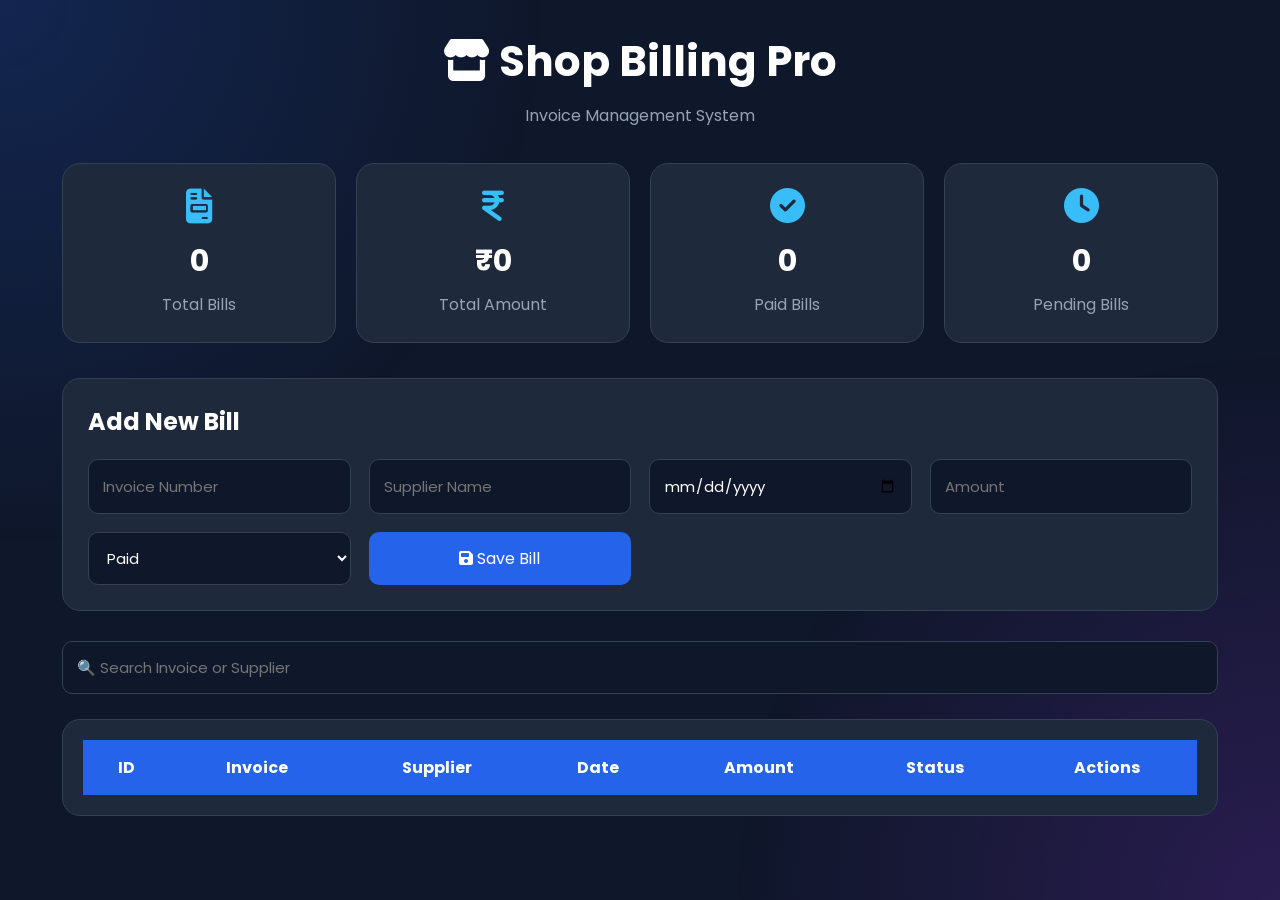
==== index.html @ 56f445ea "Add files via upload" ====
<!DOCTYPE html>
<html lang="en">
<head>
<meta charset="UTF-8">
<meta name="viewport" content="width=device-width, initial-scale=1.0">

<title>Shop Billing Pro</title>

<link rel="stylesheet" href="style.css">

<link rel="preconnect" href="https://fonts.googleapis.com">
<link rel="preconnect" href="https://fonts.gstatic.com" crossorigin>

<link href="https://fonts.googleapis.com/css2?family=Poppins:wght@300;400;500;600;700&display=swap" rel="stylesheet">

<link rel="stylesheet"
href="https://cdnjs.cloudflare.com/ajax/libs/font-awesome/6.6.0/css/all.min.css">

</head>

<body>

<div class="background"></div>

<div class="container">

<header>

<h1>
<i class="fa-solid fa-store"></i>
Shop Billing Pro
</h1>

<p>Invoice Management System</p>

</header>

<!-- Dashboard -->

<section class="dashboard">

<div class="card">

<i class="fa-solid fa-file-invoice"></i>

<h2 id="totalBills">0</h2>

<p>Total Bills</p>

</div>

<div class="card">

<i class="fa-solid fa-indian-rupee-sign"></i>

<h2 id="totalAmount">₹0</h2>

<p>Total Amount</p>

</div>

<div class="card">

<i class="fa-solid fa-circle-check"></i>

<h2 id="paidBills">0</h2>

<p>Paid Bills</p>

</div>

<div class="card">

<i class="fa-solid fa-clock"></i>

<h2 id="pendingBills">0</h2>

<p>Pending Bills</p>

</div>

</section>

<!-- FORM -->

<section class="form-box">

<h2>Add New Bill</h2>

<form id="billForm">

<div class="grid">

<input
type="text"
id="invoice"
placeholder="Invoice Number"
required>

<input
type="text"
id="supplier"
placeholder="Supplier Name"
required>

<input
type="date"
id="date"
required>

<input
type="number"
id="amount"
placeholder="Amount"
required>

<select id="status">

<option value="Paid">Paid</option>

<option value="Unpaid">Unpaid</option>

</select>

<button type="submit">

<i class="fa-solid fa-floppy-disk"></i>

Save Bill

</button>

</div>

</form>

</section>

<!-- SEARCH -->

<section>

<input
type="text"
id="search"
placeholder="🔍 Search Invoice or Supplier">

</section>

<!-- TABLE -->

<section class="table-box">

<table id="billTable">

<thead>

<tr>

<th>ID</th>

<th>Invoice</th>

<th>Supplier</th>

<th>Date</th>

<th>Amount</th>

<th>Status</th>

<th>Actions</th>

</tr>

</thead>

<tbody id="tableBody">

</tbody>

</table>

</section>

</div>

<script src="script.js"></script>

</body>
</html>
---- style.css ----
*{
    margin:0;
    padding:0;
    box-sizing:border-box;
    font-family:'Poppins',sans-serif;
}

body{
    background:#0f172a;
    color:#fff;
    min-height:100vh;
}

.background{
    position:fixed;
    width:100%;
    height:100%;
    background:
    radial-gradient(circle at top left,#2563eb33,transparent 35%),
    radial-gradient(circle at bottom right,#9333ea33,transparent 35%);
    z-index:-1;
}

.container{
    width:95%;
    max-width:1400px;
    margin:auto;
    padding:30px;
}

header{
    text-align:center;
    margin-bottom:35px;
}

header h1{
    font-size:42px;
    margin-bottom:10px;
}

header p{
    color:#94a3b8;
}

.dashboard{
    display:grid;
    grid-template-columns:repeat(auto-fit,minmax(220px,1fr));
    gap:20px;
    margin-bottom:35px;
}

.card{
    background:#1e293b;
    padding:25px;
    border-radius:18px;
    border:1px solid #334155;
    transition:.35s;
    text-align:center;
}

.card:hover{
    transform:translateY(-8px);
    box-shadow:0 20px 40px rgba(0,0,0,.35);
}

.card i{
    font-size:35px;
    color:#38bdf8;
    margin-bottom:15px;
}

.card h2{
    font-size:30px;
    margin-bottom:8px;
}

.card p{
    color:#94a3b8;
}

.form-box{
    background:#1e293b;
    padding:25px;
    border-radius:18px;
    margin-bottom:30px;
    border:1px solid #334155;
}

.form-box h2{
    margin-bottom:20px;
}

.grid{
    display:grid;
    grid-template-columns:repeat(auto-fit,minmax(220px,1fr));
    gap:18px;
}

input,
select{
    padding:14px;
    border:none;
    border-radius:10px;
    background:#0f172a;
    color:white;
    border:1px solid #334155;
    font-size:15px;
}

input:focus,
select:focus{
    outline:none;
    border-color:#3b82f6;
}

button{
    background:#2563eb;
    color:white;
    border:none;
    border-radius:10px;
    cursor:pointer;
    font-size:16px;
    transition:.3s;
}

button:hover{
    background:#1d4ed8;
}

#search{
    width:100%;
    margin-bottom:25px;
}

.table-box{
    overflow:auto;
    background:#1e293b;
    border-radius:18px;
    padding:20px;
    border:1px solid #334155;
}

table{
    width:100%;
    border-collapse:collapse;
}

th{
    background:#2563eb;
    padding:15px;
}

td{
    padding:15px;
    text-align:center;
    border-bottom:1px solid #334155;
}

tr:hover{
    background:#0f172a;
}

.status-paid{
    background:#22c55e;
    padding:6px 14px;
    border-radius:30px;
}

.status-unpaid{
    background:#ef4444;
    padding:6px 14px;
    border-radius:30px;
}

.edit-btn{
    background:#f59e0b;
    color:white;
    padding:8px 12px;
    border:none;
    border-radius:8px;
    cursor:pointer;
    margin-right:5px;
}

.delete-btn{
    background:#dc2626;
    color:white;
    padding:8px 12px;
    border:none;
    border-radius:8px;
    cursor:pointer;
}

.edit-btn:hover{
    background:#d97706;
}

.delete-btn:hover{
    background:#b91c1c;
}

@media(max-width:768px){

header h1{
    font-size:30px;
}

.grid{
    grid-template-columns:1fr;
}

.dashboard{
    grid-template-columns:1fr;
}

table{
    font-size:13px;
}

}
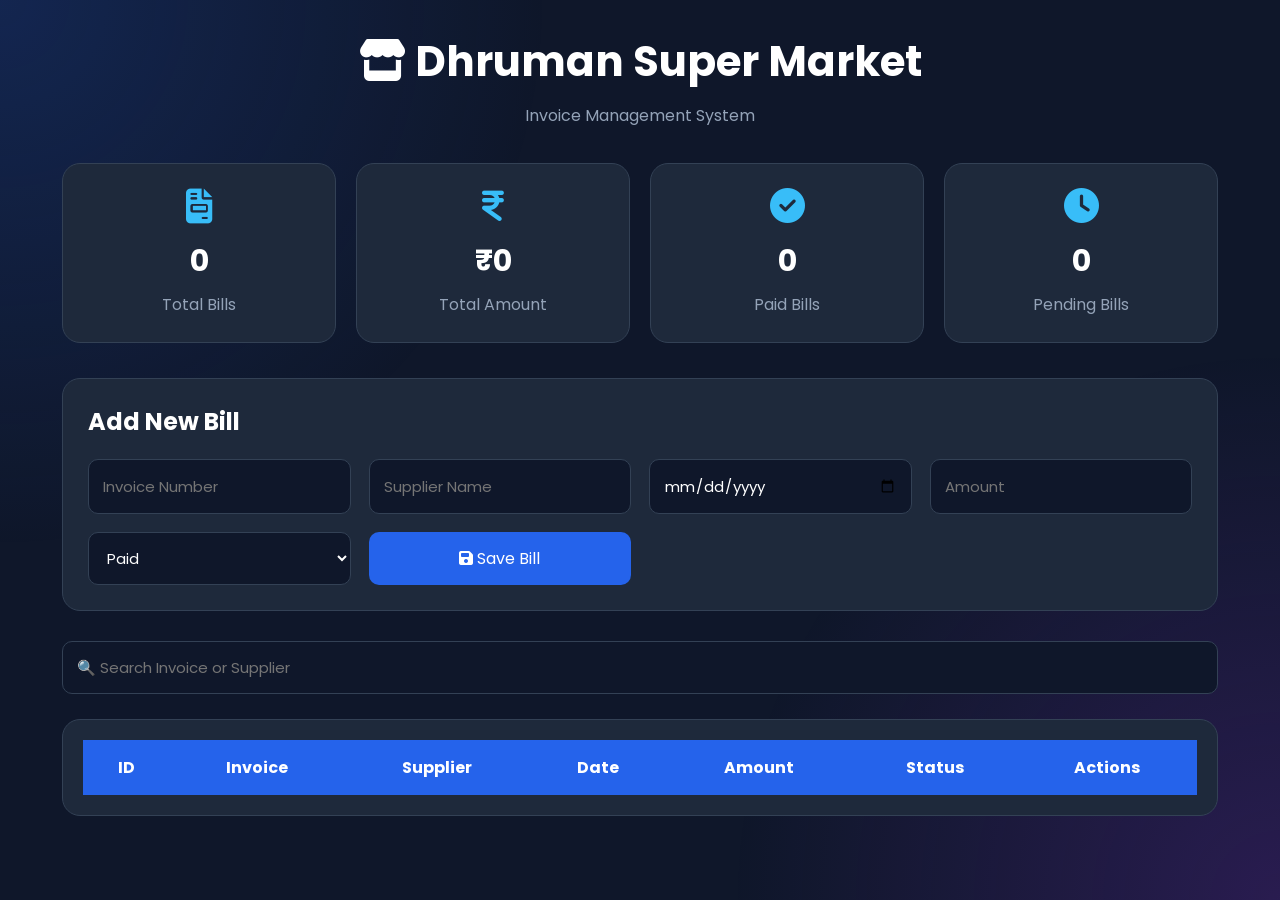
==== commit 36148f4b: "index.html" ====
--- a/index.html
+++ b/index.html
@@ -4,7 +4,7 @@
 <meta charset="UTF-8">
 <meta name="viewport" content="width=device-width, initial-scale=1.0">
 
-<title>Shop Billing Pro</title>
+<title>PaidBills</title>
 
 <link rel="stylesheet" href="style.css">
 
@@ -28,7 +28,7 @@
 
 <h1>
 <i class="fa-solid fa-store"></i>
-Shop Billing Pro
+Dhruman Super Market
 </h1>
 
 <p>Invoice Management System</p>
@@ -188,4 +188,4 @@
 <script src="script.js"></script>
 
 </body>
-</html>+</html>
